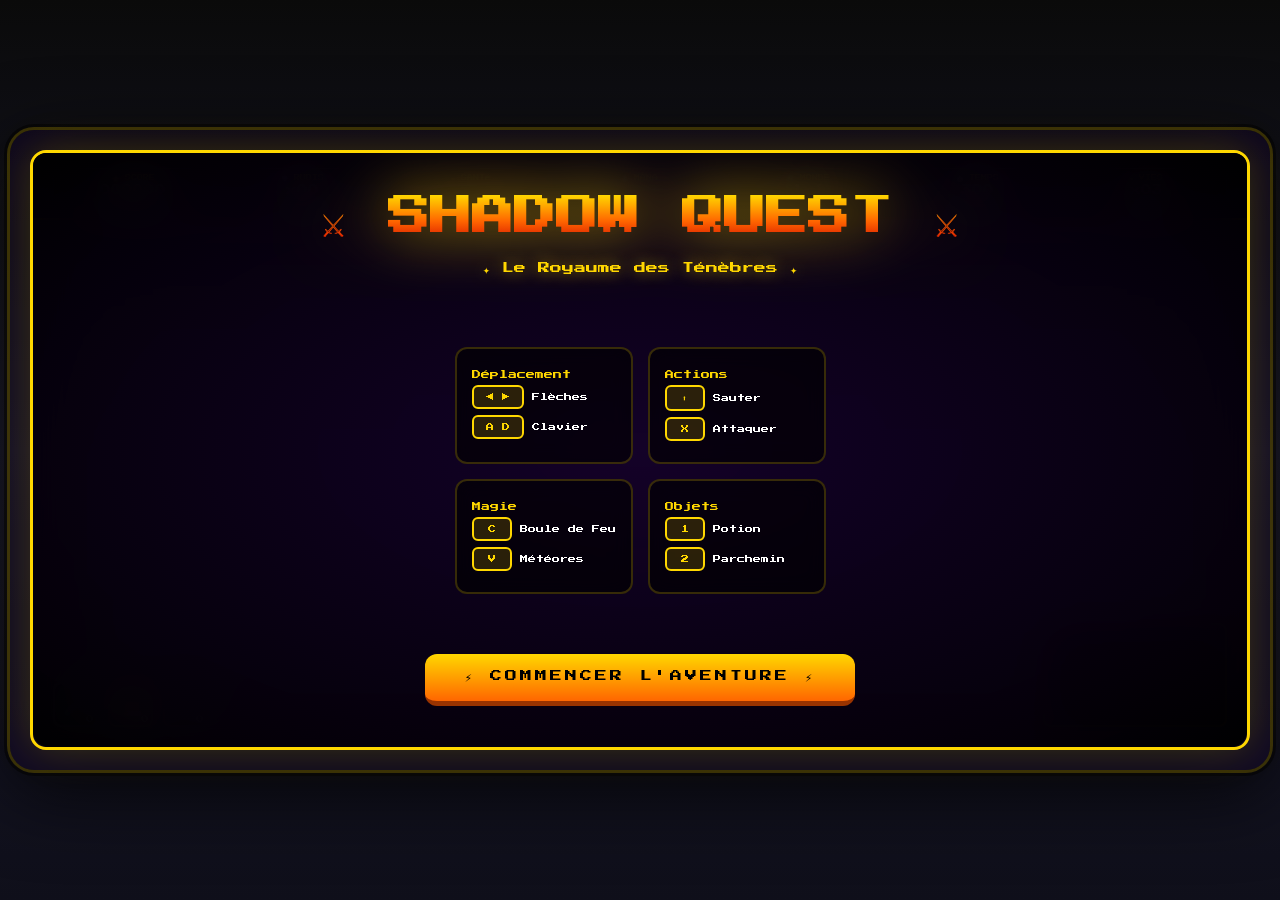
==== index.html @ babb6cf8 "index.html" ====
<!DOCTYPE html>
<html lang="fr">
<head>
  <meta charset="UTF-8">
  <meta name="viewport" content="width=device-width, initial-scale=1.0">
  <title>Shadow Quest - Le Royaume des Ténèbres</title>
  <link rel="stylesheet" href="css/style.css">
  <link rel="stylesheet" href="https://fonts.googleapis.com/css2?family=Press+Start+2P&display=swap">
</head>
<body>
  <div id="game-wrapper">
    <div id="game-container">
      <canvas id="game-canvas"></canvas>
      
      <div id="hud">
        <div class="hud-item">
          <div class="hud-label">⭐ Score</div>
          <div class="hud-value" id="score-display">000000</div>
        </div>
        <div class="hud-item">
          <div class="hud-label">💎 Rubis</div>
          <div class="hud-value" id="coin-display">x00</div>
        </div>
        <div class="hud-item">
          <div class="hud-label">❤️ Santé</div>
          <div class="hud-bar"><div class="hud-bar-fill hp-bar" id="hp-bar" style="width:100%"></div></div>
        </div>
        <div class="hud-item">
          <div class="hud-label">💧 Mana</div>
          <div class="hud-bar"><div class="hud-bar-fill mana-bar" id="mana-bar" style="width:100%"></div></div>
        </div>
        <div class="hud-item">
          <div class="hud-label">🌍 Monde</div>
          <div class="hud-value" id="world-display">1-1</div>
        </div>
        <div class="hud-item">
          <div class="hud-label">⏱️ Temps</div>
          <div class="hud-value" id="time-display">300</div>
        </div>
        <div class="hud-item">
          <div class="hud-label">❤️ Vies</div>
          <div class="hud-value" id="lives-display">x03</div>
        </div>
      </div>
      
      <div id="combo-display" class="hidden"></div>
      
      <div id="inventory-panel">
        <div class="inventory-slot" title="Potion (1)">🧪<span class="slot-count" id="potion-count">0</span></div>
        <div class="inventory-slot" title="Parchemin (2)">📜<span class="slot-count" id="scroll-count">0</span></div>
        <div class="inventory-slot" title="Clé">🗝️<span class="slot-count" id="key-count">0</span></div>
      </div>
      
      <canvas id="minimap" width="180" height="100"></canvas>
      
      <div id="start-screen">
        <div class="title-container">
          <h1 class="game-title">⚔️ SHADOW QUEST ⚔️</h1>
          <p class="game-subtitle">✦ Le Royaume des Ténèbres ✦</p>
        </div>
        <div class="controls-grid">
          <div class="control-card">
            <p class="control-title">Déplacement</p>
            <p><span class="control-key">◀ ▶</span> Flèches</p>
            <p><span class="control-key">A D</span> Clavier</p>
          </div>
          <div class="control-card">
            <p class="control-title">Actions</p>
            <p><span class="control-key">⬆</span> Sauter</p>
            <p><span class="control-key">X</span> Attaquer</p>
          </div>
          <div class="control-card">
            <p class="control-title">Magie</p>
            <p><span class="control-key">C</span> Boule de Feu</p>
            <p><span class="control-key">V</span> Météores</p>
          </div>
          <div class="control-card">
            <p class="control-title">Objets</p>
            <p><span class="control-key">1</span> Potion</p>
            <p><span class="control-key">2</span> Parchemin</p>
          </div>
        </div>
        <button class="game-btn" id="start-btn">⚡ COMMENCER L'AVENTURE ⚡</button>
      </div>
      
      <div id="game-over-screen" class="hidden">
        <h2>💀 DÉFAITE 💀</h2>
        <div id="final-score"></div>
        <button class="game-btn" id="restart-btn">🔄 NOUVELLE QUÊTE</button>
      </div>
      
      <div id="mobile-controls">
        <button id="btn-left">◀</button>
        <button id="btn-attack">⚔️</button>
        <button id="btn-jump">SAUT</button>
        <button id="btn-right">▶</button>
      </div>
    </div>
  </div>
  
  <script type="module" src="js/game.js"></script>
</body>
</html>
---- css/style.css ----
* { margin: 0; padding: 0; box-sizing: border-box; }

body { 
  background: linear-gradient(180deg, #0a0a0a 0%, #1a1a2e 50%, #0f0f1a 100%);
  display: flex;
  justify-content: center;
  align-items: center;
  min-height: 100vh;
  font-family: 'Press Start 2P', monospace;
  padding: 10px;
}

#game-wrapper {
  position: relative;
  width: 100vw;
  max-width: 1400px;
  background: rgba(0,0,0,0.4);
  border-radius: 24px;
  padding: 20px;
  box-shadow: 
    0 0 0 3px rgba(255,215,0,0.2),
    0 0 0 6px rgba(0,0,0,0.5),
    0 20px 80px rgba(0,0,0,0.8),
    inset 0 0 100px rgba(100,0,255,0.1);
}

#game-container {
  position: relative;
  width: 100%;
  height: 600px;
  background: linear-gradient(180deg, #0a0a1e 0%, #151530 50%, #1a1030 100%);
  overflow: hidden;
  border-radius: 16px;
  border: 3px solid #ffd700;
  box-shadow: 
    inset 0 0 100px rgba(0,0,0,0.7),
    0 0 40px rgba(255,215,0,0.2);
  cursor: default;
}

#hud {
  position: absolute;
  top: 0;
  left: 0;
  right: 0;
  display: grid;
  grid-template-columns: repeat(7, 1fr);
  gap: 8px;
  padding: 15px 20px;
  background: linear-gradient(180deg, rgba(0,0,0,0.95) 0%, rgba(20,0,40,0.8) 100%);
  font-size: 8px;
  z-index: 100;
  border-bottom: 2px solid rgba(255,215,0,0.4);
  backdrop-filter: blur(20px);
}

.hud-item {
  display: flex;
  flex-direction: column;
  align-items: center;
  gap: 3px;
  padding: 6px;
  background: rgba(0,0,0,0.4);
  border-radius: 8px;
  border: 1px solid rgba(255,255,255,0.1);
  color: white;
}

.hud-label {
  font-size: 6px;
  color: #ffd700;
  text-transform: uppercase;
  text-shadow: 0 0 8px rgba(255,215,0,0.4);
}

.hud-value {
  font-size: 11px;
  color: #fff;
  text-shadow: 0 0 10px rgba(255,255,255,0.4);
}

.hud-bar {
  width: 100%;
  height: 6px;
  background: rgba(0,0,0,0.5);
  border-radius: 3px;
  overflow: hidden;
  border: 1px solid rgba(255,255,255,0.2);
}

.hud-bar-fill {
  height: 100%;
  border-radius: 2px;
  transition: width 0.3s ease;
}

.hp-bar { background: linear-gradient(90deg, #ff0000, #ff4444); }
.mana-bar { background: linear-gradient(90deg, #0000ff, #4444ff); }

#game-canvas { 
  display: block; 
  width: 100%; 
  height: 100%; 
  border-radius: 12px; 
}

#start-screen, #game-over-screen {
  position: absolute;
  inset: 0;
  display: flex;
  flex-direction: column;
  align-items: center;
  justify-content: center;
  color: white;
  z-index: 200;
  border-radius: 16px;
}

#start-screen {
  background: radial-gradient(ellipse at center, rgba(20,0,40,0.9) 0%, rgba(0,0,0,0.95) 100%);
  backdrop-filter: blur(20px);
}

#game-over-screen {
  background: radial-gradient(ellipse at center, rgba(50,0,0,0.9) 0%, rgba(0,0,0,0.95) 100%);
}

.title-container {
  text-align: center;
  margin-bottom: 40px;
}

.game-title {
  font-size: 42px;
  margin-bottom: 15px;
  background: linear-gradient(180deg, #ffd700 0%, #ff6600 50%, #cc0000 100%);
  -webkit-background-clip: text;
  -webkit-text-fill-color: transparent;
  background-clip: text;
  filter: drop-shadow(0 0 30px rgba(255,215,0,0.8));
  animation: titleGlow 2s ease-in-out infinite;
}

@keyframes titleGlow {
  0%, 100% { filter: drop-shadow(0 0 30px rgba(255,215,0,0.8)); }
  50% { filter: drop-shadow(0 0 50px rgba(255,100,0,1)); }
}

.game-subtitle {
  font-size: 12px;
  color: #ffd700;
  text-shadow: 0 0 15px rgba(255,215,0,0.6);
  animation: subtitleFloat 3s ease-in-out infinite;
}

@keyframes subtitleFloat {
  0%, 100% { transform: translateY(0); opacity: 0.8; }
  50% { transform: translateY(-8px); opacity: 1; }
}

.controls-grid {
  display: grid;
  grid-template-columns: 1fr 1fr;
  gap: 15px;
  margin: 30px 0;
  max-width: 600px;
}

.control-card {
  background: rgba(0,0,0,0.6);
  border: 2px solid rgba(255,215,0,0.2);
  border-radius: 12px;
  padding: 15px;
  backdrop-filter: blur(10px);
  font-size: 8px;
  color: #fff;
}

.control-card p {
  margin: 6px 0;
  display: flex;
  align-items: center;
  gap: 8px;
}

.control-title {
  color: #ffd700;
  margin-bottom: 10px;
  font-size: 9px;
}

.control-key {
  display: inline-block;
  background: rgba(255,215,0,0.15);
  border: 2px solid #ffd700;
  padding: 6px 12px;
  border-radius: 6px;
  font-size: 8px;
  color: #ffd700;
  min-width: 40px;
  text-align: center;
}

.game-btn {
  margin-top: 30px;
  padding: 16px 40px;
  background: linear-gradient(180deg, #ffd700 0%, #ff6600 100%);
  color: #000;
  border: none;
  font-family: 'Press Start 2P', monospace;
  font-size: 12px;
  cursor: pointer;
  border-radius: 12px;
  border-bottom: 5px solid #993300;
  transition: all 0.3s ease;
  text-transform: uppercase;
  letter-spacing: 3px;
}

.game-btn:hover {
  transform: translateY(-3px);
  box-shadow: 0 10px 30px rgba(255,215,0,0.5);
}

.game-btn:active {
  transform: translateY(2px);
  border-bottom-width: 3px;
}

#game-over-screen h2 {
  font-size: 36px;
  margin-bottom: 20px;
  background: linear-gradient(180deg, #ff0000 0%, #990000 100%);
  -webkit-background-clip: text;
  -webkit-text-fill-color: transparent;
  background-clip: text;
  filter: drop-shadow(0 0 30px rgba(255,0,0,0.8));
}

#final-score {
  font-size: 14px;
  margin-bottom: 25px;
  color: #ffd700;
  text-align: center;
  line-height: 2;
}

#combo-display {
  position: absolute;
  top: 80px;
  right: 30px;
  background: rgba(0,0,0,0.9);
  color: #ffd700;
  font-size: 14px;
  padding: 12px 20px;
  border-radius: 10px;
  z-index: 150;
  border: 2px solid rgba(255,215,0,0.6);
  animation: comboAppear 0.3s ease-out;
}

@keyframes comboAppear {
  from { transform: scale(0) rotate(-10deg); opacity: 0; }
  to { transform: scale(1) rotate(0deg); opacity: 1; }
}

#inventory-panel {
  position: absolute;
  bottom: 20px;
  left: 20px;
  display: flex;
  gap: 10px;
  z-index: 150;
}

.inventory-slot {
  width: 45px;
  height: 45px;
  background: rgba(0,0,0,0.8);
  border: 2px solid rgba(255,255,255,0.3);
  border-radius: 8px;
  display: flex;
  align-items: center;
  justify-content: center;
  font-size: 20px;
  position: relative;
}

.slot-count {
  position: absolute;
  bottom: 2px;
  right: 2px;
  font-size: 8px;
  color: #fff;
}

#minimap {
  position: absolute;
  bottom: 20px;
  right: 20px;
  border: 2px solid rgba(255,215,0,0.4);
  border-radius: 8px;
  z-index: 150;
  background: rgba(0,0,0,0.8);
}

.hidden { display: none !important; }

#mobile-controls {
  display: none;
  position: fixed;
  bottom: 30px;
  left: 50%;
  transform: translateX(-50%);
  z-index: 300;
  gap: 20px;
  align-items: flex-end;
}

#mobile-controls button {
  width: 70px;
  height: 70px;
  background: rgba(0,0,0,0.6);
  border: 2px solid rgba(255,255,255,0.3);
  border-radius: 50%;
  color: white;
  font-size: 22px;
  touch-action: manipulation;
  backdrop-filter: blur(10px);
  cursor: pointer;
}

#mobile-controls button:active {
  background: rgba(255,215,0,0.4);
  border-color: #ffd700;
  transform: scale(0.9);
}

#btn-jump {
  width: 90px !important;
  height: 90px !important;
  font-size: 16px !important;
  font-weight: bold;
  background: rgba(255,0,0,0.4) !important;
}

#btn-attack {
  background: rgba(255,100,0,0.4) !important;
}

@media (max-width: 768px) {
  #mobile-controls { display: flex; }
  #game-container { height: 450px; }
  #hud { grid-template-columns: repeat(4, 1fr); font-size: 6px; }
  .game-title { font-size: 24px; }
}
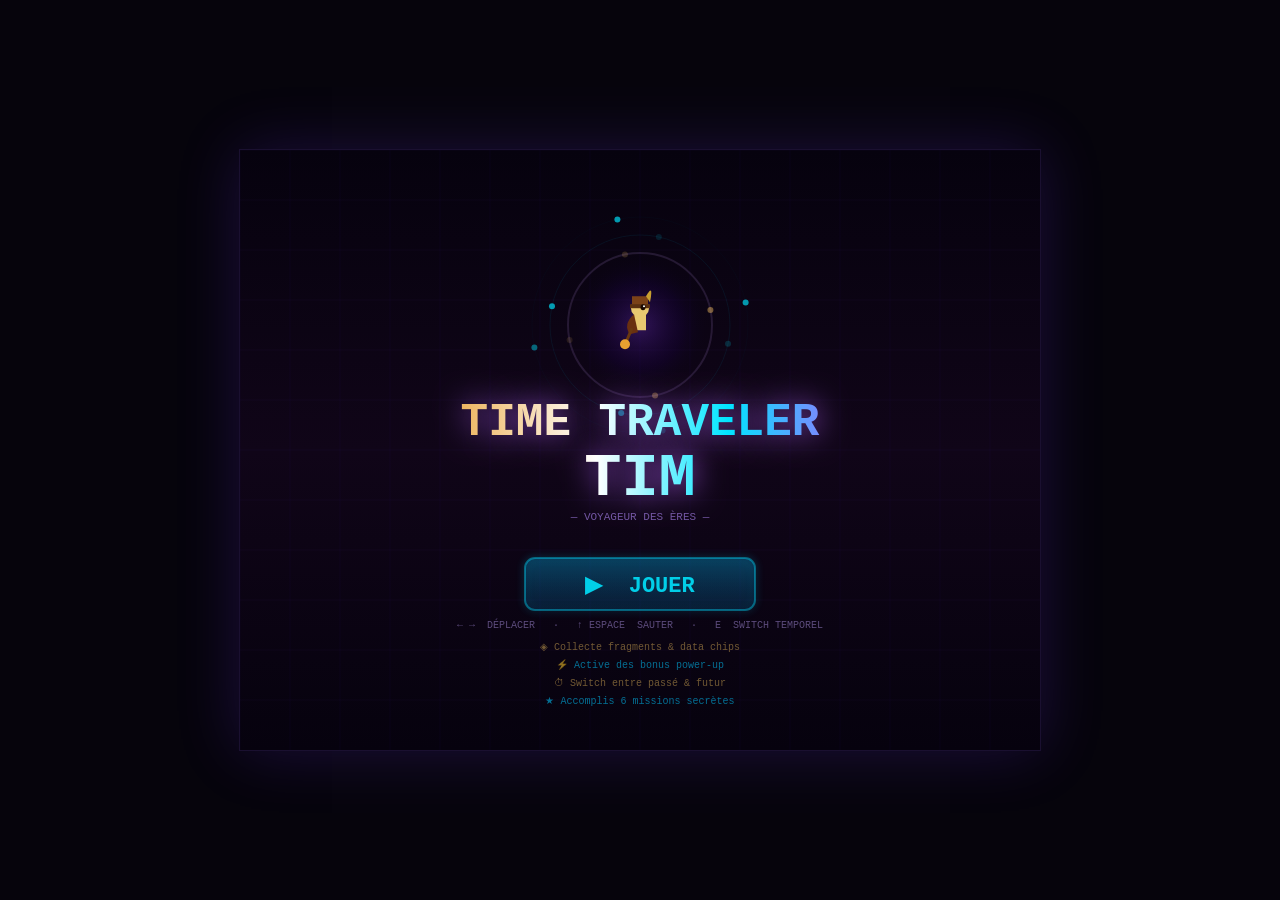
==== commit 4ecb8216: "index.html" ====
--- a/index.html
+++ b/index.html
@@ -1,103 +1,831 @@
 <!DOCTYPE html>
 <html lang="fr">
 <head>
-  <meta charset="UTF-8">
-  <meta name="viewport" content="width=device-width, initial-scale=1.0">
-  <title>Shadow Quest - Le Royaume des Ténèbres</title>
-  <link rel="stylesheet" href="css/style.css">
-  <link rel="stylesheet" href="https://fonts.googleapis.com/css2?family=Press+Start+2P&display=swap">
+<meta charset="UTF-8">
+<title>Time Traveler Tim</title>
+<style>
+* { margin:0; padding:0; box-sizing:border-box; }
+body {
+  background:#06040c;
+  display:flex; align-items:center; justify-content:center;
+  min-height:100vh; overflow:hidden;
+  font-family:'Courier New',monospace;
+}
+canvas { display:block; box-shadow: 0 0 0 1px #1a1030, 0 0 60px rgba(120,60,255,0.2); }
+</style>
 </head>
 <body>
-  <div id="game-wrapper">
-    <div id="game-container">
-      <canvas id="game-canvas"></canvas>
-      
-      <div id="hud">
-        <div class="hud-item">
-          <div class="hud-label">⭐ Score</div>
-          <div class="hud-value" id="score-display">000000</div>
-        </div>
-        <div class="hud-item">
-          <div class="hud-label">💎 Rubis</div>
-          <div class="hud-value" id="coin-display">x00</div>
-        </div>
-        <div class="hud-item">
-          <div class="hud-label">❤️ Santé</div>
-          <div class="hud-bar"><div class="hud-bar-fill hp-bar" id="hp-bar" style="width:100%"></div></div>
-        </div>
-        <div class="hud-item">
-          <div class="hud-label">💧 Mana</div>
-          <div class="hud-bar"><div class="hud-bar-fill mana-bar" id="mana-bar" style="width:100%"></div></div>
-        </div>
-        <div class="hud-item">
-          <div class="hud-label">🌍 Monde</div>
-          <div class="hud-value" id="world-display">1-1</div>
-        </div>
-        <div class="hud-item">
-          <div class="hud-label">⏱️ Temps</div>
-          <div class="hud-value" id="time-display">300</div>
-        </div>
-        <div class="hud-item">
-          <div class="hud-label">❤️ Vies</div>
-          <div class="hud-value" id="lives-display">x03</div>
-        </div>
-      </div>
-      
-      <div id="combo-display" class="hidden"></div>
-      
-      <div id="inventory-panel">
-        <div class="inventory-slot" title="Potion (1)">🧪<span class="slot-count" id="potion-count">0</span></div>
-        <div class="inventory-slot" title="Parchemin (2)">📜<span class="slot-count" id="scroll-count">0</span></div>
-        <div class="inventory-slot" title="Clé">🗝️<span class="slot-count" id="key-count">0</span></div>
-      </div>
-      
-      <canvas id="minimap" width="180" height="100"></canvas>
-      
-      <div id="start-screen">
-        <div class="title-container">
-          <h1 class="game-title">⚔️ SHADOW QUEST ⚔️</h1>
-          <p class="game-subtitle">✦ Le Royaume des Ténèbres ✦</p>
-        </div>
-        <div class="controls-grid">
-          <div class="control-card">
-            <p class="control-title">Déplacement</p>
-            <p><span class="control-key">◀ ▶</span> Flèches</p>
-            <p><span class="control-key">A D</span> Clavier</p>
-          </div>
-          <div class="control-card">
-            <p class="control-title">Actions</p>
-            <p><span class="control-key">⬆</span> Sauter</p>
-            <p><span class="control-key">X</span> Attaquer</p>
-          </div>
-          <div class="control-card">
-            <p class="control-title">Magie</p>
-            <p><span class="control-key">C</span> Boule de Feu</p>
-            <p><span class="control-key">V</span> Météores</p>
-          </div>
-          <div class="control-card">
-            <p class="control-title">Objets</p>
-            <p><span class="control-key">1</span> Potion</p>
-            <p><span class="control-key">2</span> Parchemin</p>
-          </div>
-        </div>
-        <button class="game-btn" id="start-btn">⚡ COMMENCER L'AVENTURE ⚡</button>
-      </div>
-      
-      <div id="game-over-screen" class="hidden">
-        <h2>💀 DÉFAITE 💀</h2>
-        <div id="final-score"></div>
-        <button class="game-btn" id="restart-btn">🔄 NOUVELLE QUÊTE</button>
-      </div>
-      
-      <div id="mobile-controls">
-        <button id="btn-left">◀</button>
-        <button id="btn-attack">⚔️</button>
-        <button id="btn-jump">SAUT</button>
-        <button id="btn-right">▶</button>
-      </div>
-    </div>
-  </div>
-  
-  <script type="module" src="js/game.js"></script>
+<canvas id="c" width="800" height="600"></canvas>
+<script>
+const canvas=document.getElementById('c'),ctx=canvas.getContext('2d');
+const CW=800,CH=600,WW=3400;
+let screen='start',gT=0,lastTime=0;
+
+const TH={
+  past:{skyT:'#110808',skyM:'#2d1408',skyB:'#1a0c04',ground:'#4a2e10',
+    platT:'#7a5228',platB:'#5c3d18',platS:'#2e1a08',
+    acc:'#e8a030',aR:232,aG:160,aB:48,fog:'rgba(180,90,20,',
+    colR:255,colG:208,colB:64,col:'#ffd040',par:'#e8902a'},
+  future:{skyT:'#020510',skyM:'#041228',skyB:'#020814',ground:'#071828',
+    platT:'#1a4060',platB:'#0c2235',platS:'#040e18',
+    acc:'#00e5ff',aR:0,aG:229,aB:255,fog:'rgba(0,100,200,',
+    colR:0,colG:255,colB:200,col:'#00ffc8',par:'#0080ff'}
+};
+
+const BONUS_COL={speed:'#ffcc00',jump:'#aa44ff',shield:'#44ddff',magnet:'#ff6622'};
+const BONUS_ICO={speed:'⚡',jump:'🌀',shield:'🛡',magnet:'🧲'};
+const BONUS_LBL={speed:'VITESSE x1.5',jump:'SUPER SAUT',shield:'BOUCLIER',magnet:'AIMANT'};
+const BONUS_DUR=300;
+
+const PLAT_DEF=[
+  {x:0,y:545,w:3400,h:55,era:'both',type:'ground'},
+  {x:80,y:440,w:160,h:18,era:'past',type:'stone'},
+  {x:290,y:370,w:130,h:18,era:'both',type:'stone'},
+  {x:470,y:295,w:170,h:18,era:'past',type:'stone'},
+  {x:690,y:355,w:140,h:18,era:'future',type:'metal'},
+  {x:880,y:445,w:110,h:18,era:'both',type:'stone'},
+  {x:1040,y:360,w:150,h:18,era:'past',type:'stone'},
+  {x:1240,y:280,w:130,h:18,era:'future',type:'holo'},
+  {x:1420,y:350,w:140,h:18,era:'both',type:'stone'},
+  {x:1610,y:260,w:200,h:18,era:'past',type:'stone'},
+  {x:1870,y:410,w:180,h:18,era:'future',type:'conveyor',dir:1},
+  {x:2100,y:330,w:140,h:18,era:'future',type:'holo'},
+  {x:2070,y:460,w:160,h:18,era:'past',type:'stone'},
+  {x:2280,y:265,w:130,h:18,era:'both',type:'stone'},
+  {x:2450,y:350,w:160,h:18,era:'future',type:'conveyor',dir:-1},
+  {x:2440,y:410,w:150,h:18,era:'past',type:'stone'},
+  {x:2660,y:285,w:130,h:18,era:'both',type:'stone'},
+  {x:2840,y:205,w:210,h:18,era:'future',type:'holo'},
+  {x:2860,y:370,w:150,h:18,era:'past',type:'stone'},
+  {x:3070,y:255,w:130,h:18,era:'both',type:'stone'},
+  {x:3240,y:180,w:120,h:18,era:'future',type:'holo'},
+];
+
+const COL_DEF=[
+  {x:165,y:408,era:'past',t:0},{x:355,y:338,era:'both',t:0.8},
+  {x:555,y:262,era:'past',t:1.6},{x:760,y:322,era:'future',t:2.4},
+  {x:1090,y:328,era:'past',t:0.3},{x:1305,y:248,era:'future',t:1.1},
+  {x:1660,y:228,era:'past',t:2.0},{x:1940,y:378,era:'future',t:0.6},
+  {x:2145,y:298,era:'future',t:1.4},{x:2325,y:233,era:'both',t:2.2},
+  {x:2705,y:253,era:'both',t:0.9},{x:2920,y:173,era:'future',t:1.7},
+];
+
+const BON_DEF=[
+  {x:400,y:255,era:'past',type:'speed'},{x:1150,y:260,era:'future',type:'jump'},
+  {x:1700,y:240,era:'past',type:'shield'},{x:2200,y:245,era:'future',type:'magnet'},
+  {x:2760,y:265,era:'both',type:'speed'},{x:3100,y:225,era:'future',type:'jump'},
+];
+
+const ENE_DEF=[
+  {x:430,y:520,w:30,h:26,era:'past',type:'scarab',vx:1.3,range:130,startX:370},
+  {x:940,y:418,w:26,h:30,era:'past',type:'plant',vx:0,range:0,startX:940},
+  {x:1090,y:338,w:30,h:26,era:'past',type:'scarab',vx:1.6,range:110,startX:1040},
+  {x:1900,y:388,w:34,h:28,era:'future',type:'drone',vx:2.1,range:150,startX:1875},
+  {x:2490,y:328,w:30,h:30,era:'future',type:'robot',vx:1.9,range:130,startX:2450},
+  {x:2720,y:520,w:30,h:26,era:'both',type:'scarab',vx:1.4,range:110,startX:2670},
+  {x:3150,y:232,w:30,h:26,era:'future',type:'drone',vx:2.5,range:120,startX:3080},
+];
+
+const MIS_DEF=[
+  {id:'col5',label:'Collectionneur',desc:'Ramasse 5 fragments',goal:5,type:'collect',reward:50},
+  {id:'colAll',label:'Archiviste',desc:'Tous les fragments',goal:12,type:'collect',reward:200},
+  {id:'sw10',label:'Voyageur',desc:'10 switches temporels',goal:10,type:'switch',reward:80},
+  {id:'bon3',label:'Power Hunter',desc:'Active 3 bonus',goal:3,type:'bonus',reward:60},
+  {id:'nokill',label:'Fantôme',desc:'Atteins x=2000 vivant',goal:1,type:'nokill',reward:150},
+  {id:'speed',label:'Speedrunner',desc:'Termine en <3 min',goal:1,type:'speedrun',reward:300},
+];
+
+// Décors bg
+const STARS=Array.from({length:90},()=>({x:Math.random()*WW,y:Math.random()*420,s:Math.random()*2+0.4,t:Math.random()*Math.PI*2}));
+const RUINS=Array.from({length:24},()=>({x:Math.random()*WW,y:280+Math.random()*220,w:16+Math.random()*60,h:40+Math.random()*130,lay:0.25+Math.random()*0.45}));
+const TECH=Array.from({length:18},()=>({x:Math.random()*WW,y:80+Math.random()*320,w:28+Math.random()*55,h:70+Math.random()*220,lay:0.25+Math.random()*0.45,p:Math.random()*Math.PI*2}));
+
+// State
+let P,enemies,bonuses,cols,missions,parts,cam;
+
+function mkP(){
+  return {x:80,y:490,w:28,h:42,vx:0,vy:0,onGround:false,facing:1,
+    era:'past',swCd:0,score:0,totalScore:0,dead:false,dTimer:0,
+    bonus:null,bonusT:0,wFrame:0,wTimer:0,jumpA:0,swA:0,tailA:0,
+    swCount:0,bonCount:0,dCount:0,startT:0,notifs:[],combo:0,comboT:0};
+}
+
+function init(){
+  P=mkP();P.startT=Date.now();
+  enemies=ENE_DEF.map(e=>({...e,floatY:e.y,floatT:0}));
+  bonuses=BON_DEF.map(b=>({...b,collected:false}));
+  cols=COL_DEF.map(c=>({...c,collected:false}));
+  missions=MIS_DEF.map(m=>({...m,progress:0,done:false}));
+  parts=[];
+  cam={x:0,y:0};
+  screen='playing';
+}
+
+// Input
+const keys={},jp={};
+document.addEventListener('keydown',e=>{if(!keys[e.code])jp[e.code]=true;keys[e.code]=true;if(['Space','ArrowUp','ArrowDown','ArrowLeft','ArrowRight'].includes(e.code))e.preventDefault();});
+document.addEventListener('keyup',e=>{keys[e.code]=false;});
+function consume(c){if(jp[c]){delete jp[c];return true;}return false;}
+
+function ov(a,b){return a.x<b.x+b.w&&a.x+a.w>b.x&&a.y<b.y+b.h&&a.y+a.h>b.y;}
+function platE(era){return PLAT_DEF.filter(p=>p.era==='both'||p.era===era);}
+function canSw(){const ne=P.era==='past'?'future':'past';const box={x:P.x,y:P.y,w:P.w,h:P.h};return!platE(ne).some(p=>ov(box,p));}
+
+function spawnP(x,y,col,n,sp,upB=1){for(let i=0;i<n;i++)parts.push({x,y,vx:(Math.random()-0.5)*sp,vy:(Math.random()-upB)*sp*0.9,life:1,decay:0.025+Math.random()*0.04,size:2+Math.random()*5,col});}
+function spawnTxt(x,y,txt,col){parts.push({isTxt:true,x,y,vy:-1.5,life:1,decay:0.018,txt,col,size:14});}
+
+function tickM(type){
+  for(const m of missions){
+    if(m.done)continue;
+    if(m.type===type){
+      if(type==='collect')m.progress=P.score;
+      else if(type==='nokill'){if(P.x>2000&&P.dCount===0)m.progress=1;}
+      else m.progress=Math.min(m.goal,m.progress+1);
+      if(m.progress>=m.goal&&!m.done){
+        m.done=true;P.totalScore+=m.reward;
+        P.notifs.push({txt:'Mission: '+m.label+' +'+m.reward+'pts',timer:200,col:'#ffd700'});
+        spawnTxt(P.x+P.w/2,P.y-30,'+'+m.reward,'#ffd700');
+      }
+    }
+  }
+}
+
+function updateP(){
+  if(P.dead){P.dTimer--;if(P.dTimer<=0)respawn();return;}
+  const sp=P.bonus==='speed'?1.55:1,jp2=P.bonus==='jump'?1.35:1,mag=P.bonus==='magnet';
+  let mv=false;
+  if(keys['ArrowLeft']||keys['KeyA']){P.vx=-4.6*sp;P.facing=-1;mv=true;}
+  else if(keys['ArrowRight']||keys['KeyD']){P.vx=4.6*sp;P.facing=1;mv=true;}
+  else P.vx*=0.72;
+  if((consume('ArrowUp')||consume('Space')||consume('KeyW'))&&P.onGround){
+    P.vy=-13.8*jp2;P.onGround=false;P.jumpA=1;
+    spawnP(P.x+P.w/2,P.y+P.h,TH[P.era].par,8,4);
+  }
+  if(consume('KeyE')){
+    if(P.swCd>0||!canSw()){P.swA=-0.8;if(!canSw())P.notifs.push({txt:'SWITCH BLOQUÉ!',timer:60,col:'#ff4444'});}
+    else{P.era=P.era==='past'?'future':'past';P.swCd=30;P.swA=1;P.swCount++;spawnP(P.x+P.w/2,P.y+P.h/2,TH[P.era].par,24,7);tickM('switch');}
+  }
+  if(P.swCd>0)P.swCd--;
+  if(P.jumpA>0)P.jumpA-=0.07;
+  if(P.swA>0)P.swA-=0.055;if(P.swA<0)P.swA+=0.10;
+  P.tailA+=0.12;
+  if(P.bonusT>0){P.bonusT--;if(P.bonusT<=0)P.bonus=null;}
+  if(P.comboT>0)P.comboT--;else P.combo=0;
+  P.vy+=0.56;if(P.vy>18)P.vy=18;
+  if(mv&&P.onGround){P.wTimer++;if(P.wTimer>7){P.wTimer=0;P.wFrame=(P.wFrame+1)%8;}}else{P.wFrame=0;P.wTimer=0;}
+  const plats=platE(P.era);
+  for(const p of plats)if(p.type==='conveyor'){const feet={x:P.x,y:P.y+P.h-2,w:P.w,h:4};if(ov(feet,p))P.vx+=p.dir*0.9;}
+  P.x+=P.vx;P.x=Math.max(0,Math.min(WW-P.w,P.x));
+  P.onGround=false;
+  for(const p of plats)if(ov({x:P.x,y:P.y,w:P.w,h:P.h},p)){if(P.vx>0)P.x=p.x-P.w;else if(P.vx<0)P.x=p.x+p.w;P.vx=0;}
+  P.y+=P.vy;
+  for(const p of plats)if(ov({x:P.x,y:P.y,w:P.w,h:P.h},p)){if(P.vy>0){P.y=p.y-P.h;P.vy=0;P.onGround=true;}else if(P.vy<0){P.y=p.y+p.h;P.vy=0;}}
+  if(P.y>CH+120){die();return;}
+
+  // Collectibles
+  for(const c of cols){
+    if(c.collected)continue;
+    if(c.era!=='both'&&c.era!==P.era&&!mag)continue;
+    if(mag&&Math.hypot(c.x-P.x-P.w/2,c.y-P.y-P.h/2)<90){c.x+=(P.x+P.w/2-c.x)*0.12;c.y+=(P.y+P.h/2-c.y)*0.12;}
+    if(ov({x:P.x,y:P.y,w:P.w,h:P.h},{x:c.x-10,y:c.y-10,w:20,h:20})){
+      c.collected=true;P.score++;P.combo++;P.comboT=90;
+      const pts=10*(P.combo>1?P.combo:1);P.totalScore+=pts;
+      spawnP(c.x,c.y,TH[P.era].col,16,6);
+      spawnTxt(c.x,c.y-10,P.combo>1?'x'+P.combo+' COMBO!':'+'+pts,TH[P.era].col);
+      tickM('collect');tickM('nokill');
+    }
+  }
+
+  // Bonus
+  for(const b of bonuses){
+    if(b.collected)continue;
+    if(b.era!=='both'&&b.era!==P.era)continue;
+    if(ov({x:P.x,y:P.y,w:P.w,h:P.h},{x:b.x-14,y:b.y-14,w:28,h:28})){
+      b.collected=true;P.bonus=b.type;P.bonusT=BONUS_DUR;P.bonCount++;P.totalScore+=30;
+      spawnP(b.x,b.y,BONUS_COL[b.type],20,7);
+      spawnTxt(b.x,b.y-16,BONUS_ICO[b.type]+' '+BONUS_LBL[b.type],BONUS_COL[b.type]);
+      P.notifs.push({txt:BONUS_ICO[b.type]+' '+BONUS_LBL[b.type],timer:180,col:BONUS_COL[b.type]});
+      tickM('bonus');
+    }
+  }
+
+  // Enemies
+  for(const e of enemies){
+    if(e.era!=='both'&&e.era!==P.era)continue;
+    if(ov({x:P.x,y:P.y,w:P.w,h:P.h},e)){
+      if(P.bonus==='shield'){P.bonus=null;P.bonusT=0;spawnP(P.x+P.w/2,P.y+P.h/2,'#44ddff',30,8);spawnTxt(P.x+P.w/2,P.y-20,'BOUCLIER BRISÉ!','#44ddff');}
+      else{die();return;}
+    }
+  }
+
+  for(let i=P.notifs.length-1;i>=0;i--){P.notifs[i].timer--;if(P.notifs[i].timer<=0)P.notifs.splice(i,1);}
+  if(P.x>3350&&screen==='playing'){
+    const el=(Date.now()-P.startT)/1000;
+    if(el<180){const sm=missions.find(m=>m.id==='speed');if(sm&&!sm.done){sm.progress=1;sm.done=true;P.totalScore+=sm.reward;P.notifs.push({txt:'Mission: Speedrunner +'+sm.reward+'pts',timer:300,col:'#ffd700'});}}
+    screen='win';
+  }
+}
+
+function updEnemies(){
+  for(const e of enemies){
+    if(e.type==='plant')continue;
+    e.x+=e.vx;if(e.x>e.startX+e.range||e.x<e.startX-e.range)e.vx*=-1;
+    if(e.type==='drone'){e.floatT+=0.04;e.y=e.floatY+Math.sin(e.floatT)*22;}
+  }
+}
+
+function die(){
+  if(P.dead)return;P.dead=true;P.dTimer=100;P.dCount++;
+  spawnP(P.x+P.w/2,P.y+P.h/2,TH[P.era].par,35,9,1.5);screen='dead';
+}
+
+function respawn(){
+  P.dead=false;P.x=80;P.y=490;P.vx=0;P.vy=0;P.era='past';P.swCd=0;P.swA=0;P.bonus=null;P.bonusT=0;screen='playing';
+}
+
+function updParts(){
+  for(let i=parts.length-1;i>=0;i--){
+    const p=parts[i];
+    if(p.isTxt){p.y+=p.vy;p.life-=p.decay;if(p.life<=0)parts.splice(i,1);continue;}
+    p.x+=p.vx;p.y+=p.vy;p.vy+=0.1;p.life-=p.decay;if(p.life<=0)parts.splice(i,1);
+  }
+}
+
+function updCam(){
+  cam.x+=(P.x-CW/2+P.w/2-cam.x)*0.1;
+  cam.y+=(P.y-CH/2+P.h/2-cam.y)*0.1;
+  cam.x=Math.max(0,Math.min(WW-CW,cam.x));cam.y=0;
+}
+
+// ── DRAW START ──
+function drawStart(){
+  const g=ctx.createLinearGradient(0,0,0,CH);
+  g.addColorStop(0,'#06020e');g.addColorStop(0.5,'#100518');g.addColorStop(1,'#06020e');
+  ctx.fillStyle=g;ctx.fillRect(0,0,CW,CH);
+  ctx.strokeStyle='rgba(80,40,160,0.07)';ctx.lineWidth=1;
+  for(let x=0;x<CW;x+=50){ctx.beginPath();ctx.moveTo(x,0);ctx.lineTo(x,CH);ctx.stroke();}
+  for(let y=0;y<CH;y+=50){ctx.beginPath();ctx.moveTo(0,y);ctx.lineTo(CW,y);ctx.stroke();}
+
+  // Portail central
+  const cx=CW/2,cy=175,pr=72;
+  for(let r=0;r<3;r++){
+    const rd=pr+r*18,al=(0.12-r*0.03)+Math.sin(gT*0.04+r)*0.04;
+    ctx.beginPath();ctx.arc(cx,cy,rd,0,Math.PI*2);
+    ctx.strokeStyle=r===0?`rgba(200,160,255,${al})`:`rgba(0,200,255,${al})`;
+    ctx.lineWidth=r===0?2:1;ctx.stroke();
+    for(let d=0;d<4;d++){
+      const a=d/4*Math.PI*2+gT*0.02*(r%2===0?1:-1);
+      const ga=0.4+Math.sin(gT*0.05+d+r)*0.3;
+      ctx.beginPath();ctx.arc(cx+Math.cos(a)*rd,cy+Math.sin(a)*rd,3,0,Math.PI*2);
+      ctx.fillStyle=r===0?`rgba(255,200,100,${ga})`:`rgba(0,230,255,${ga})`;ctx.fill();
+    }
+  }
+  const cg=ctx.createRadialGradient(cx,cy,0,cx,cy,pr);
+  cg.addColorStop(0,`rgba(140,60,255,${0.35+Math.sin(gT*0.06)*0.08})`);
+  cg.addColorStop(0.6,`rgba(40,0,120,0.15)`);cg.addColorStop(1,'rgba(0,0,0,0)');
+  ctx.fillStyle=cg;ctx.beginPath();ctx.arc(cx,cy,pr,0,Math.PI*2);ctx.fill();
+  // Tim miniature
+  drawMiniTim(cx,cy);
+
+  // Titre
+  ctx.shadowColor='rgba(180,100,255,0.8)';ctx.shadowBlur=30;
+  ctx.textAlign='center';
+  const tg=ctx.createLinearGradient(cx-220,0,cx+220,0);
+  tg.addColorStop(0,'#e8a030');tg.addColorStop(0.4,'#ffffff');
+  tg.addColorStop(0.7,'#00e5ff');tg.addColorStop(1,'#aa66ff');
+  ctx.font='bold 46px "Courier New"';ctx.fillStyle=tg;ctx.fillText('TIME TRAVELER',cx,285);
+  ctx.font='bold 62px "Courier New"';ctx.fillText('TIM',cx,345);
+  ctx.shadowBlur=0;
+  ctx.font='11px "Courier New"';ctx.fillStyle='rgba(180,140,255,0.6)';ctx.fillText('— VOYAGEUR DES ÈRES —',cx,370);
+
+  // Bouton JOUER
+  const bw=230,bh=52,bx=cx-bw/2,by=408;
+  const pp=Math.sin(gT*0.07)*0.3+0.7;
+  ctx.shadowColor='rgba(0,220,255,0.6)';ctx.shadowBlur=20*pp;
+  const bg=ctx.createLinearGradient(bx,by,bx,by+bh);
+  bg.addColorStop(0,'rgba(0,180,255,0.22)');bg.addColorStop(1,'rgba(0,80,160,0.12)');
+  ctx.fillStyle=bg;ctx.beginPath();ctx.roundRect(bx,by,bw,bh,10);ctx.fill();
+  ctx.strokeStyle=`rgba(0,220,255,${pp})`;ctx.lineWidth=2;ctx.beginPath();ctx.roundRect(bx,by,bw,bh,10);ctx.stroke();
+  ctx.shadowBlur=0;
+  ctx.font=`bold 22px "Courier New"`;ctx.fillStyle=`rgba(0,230,255,${0.8+pp*0.2})`;ctx.fillText('▶  JOUER',cx,by+34);
+
+  // Contrôles
+  ctx.font='10px "Courier New"';ctx.fillStyle='rgba(120,100,160,0.75)';
+  ctx.fillText('← →  DÉPLACER   ·   ↑ ESPACE  SAUTER   ·   E  SWITCH TEMPOREL',cx,478);
+
+  // Features
+  const feats=['◈ Collecte fragments & data chips','⚡ Active des bonus power-up','⏱ Switch entre passé & futur','★ Accomplis 6 missions secrètes'];
+  ctx.font='10px "Courier New"';
+  for(let i=0;i<feats.length;i++){
+    const fc=i%2===0?'rgba(200,160,80,0.55)':'rgba(0,200,255,0.55)';
+    ctx.fillStyle=fc;ctx.fillText(feats[i],cx,500+i*18);
+  }
+
+  if(consume('Space')||consume('Enter'))init();
+}
+
+function drawMiniTim(cx,cy){
+  ctx.save();ctx.translate(cx,cy);
+  const bob=Math.sin(gT*0.05)*3;
+  // Corps
+  ctx.fillStyle='#e8c870';ctx.fillRect(-6,-10+bob,12,16);
+  // Tête
+  ctx.beginPath();ctx.arc(0,-16+bob,9,0,Math.PI*2);ctx.fill();
+  // Chapeau
+  ctx.fillStyle='#7a4218';ctx.fillRect(-8,-28+bob,16,10);
+  ctx.fillStyle='#5a3010';ctx.fillRect(-10,-20+bob,20,4);
+  // Plume
+  ctx.fillStyle='#c8a030';ctx.beginPath();ctx.moveTo(6,-28+bob);ctx.quadraticCurveTo(14,-42+bob,10,-22+bob);ctx.closePath();ctx.fill();
+  // Cape
+  const cs=Math.sin(gT*0.06)*4;
+  ctx.fillStyle='#6a3010';ctx.beginPath();ctx.moveTo(-6,-10+bob);ctx.quadraticCurveTo(-14+cs,0+bob,-8+cs*0.7,10+bob);ctx.lineTo(-2,8+bob);ctx.closePath();ctx.fill();
+  // Bâton
+  ctx.strokeStyle='#6a3810';ctx.lineWidth=3;ctx.beginPath();ctx.moveTo(-8,4+bob);ctx.lineTo(-14,18+bob);ctx.stroke();
+  ctx.fillStyle='#e8a030';ctx.beginPath();ctx.arc(-15,20+bob,5,0,Math.PI*2);ctx.fill();
+  // Yeux
+  ctx.fillStyle='#1a0800';ctx.beginPath();ctx.ellipse(3,-17+bob,2.5,3,0,0,Math.PI*2);ctx.fill();
+  ctx.fillStyle='#fff';ctx.beginPath();ctx.arc(4,-18+bob,1,0,Math.PI*2);ctx.fill();
+  ctx.restore();
+}
+
+// ── DRAW TIM (personnage principal) ──
+function drawTim(th){
+  if(P.dead)return;
+  const sx=P.x-cam.x,sy=P.y-cam.y,cx=sx+P.w/2,cy=sy+P.h/2;
+
+  // Ombre sol
+  if(P.onGround){ctx.fillStyle='rgba(0,0,0,0.3)';ctx.beginPath();ctx.ellipse(cx,sy+P.h+3,P.w*0.5,4,0,0,Math.PI*2);ctx.fill();}
+
+  // Aura switch
+  if(P.swA>0){
+    const au=ctx.createRadialGradient(cx,cy,0,cx,cy,52*P.swA);
+    au.addColorStop(0,`rgba(${th.aR},${th.aG},${th.aB},${P.swA*0.5})`);au.addColorStop(1,'rgba(0,0,0,0)');
+    ctx.fillStyle=au;ctx.beginPath();ctx.arc(cx,cy,52,0,Math.PI*2);ctx.fill();
+    for(let r=0;r<2;r++){
+      ctx.beginPath();ctx.arc(cx,cy,(1-P.swA)*42+r*22,0,Math.PI*2);
+      ctx.strokeStyle=`rgba(${th.aR},${th.aG},${th.aB},${P.swA*(0.6-r*0.2)})`;ctx.lineWidth=2;ctx.stroke();
+    }
+  } else if(P.swA<0){
+    ctx.fillStyle=`rgba(255,60,60,${-P.swA*0.3})`;ctx.beginPath();ctx.arc(cx,cy,28,0,Math.PI*2);ctx.fill();
+  }
+
+  // Bouclier
+  if(P.bonus==='shield'){
+    const sa=0.5+Math.sin(gT*0.08)*0.3;
+    ctx.beginPath();ctx.arc(cx,cy,30,0,Math.PI*2);
+    ctx.strokeStyle=`rgba(68,221,255,${sa})`;ctx.lineWidth=3;ctx.stroke();
+    ctx.fillStyle=`rgba(68,221,255,${sa*0.1})`;ctx.fill();
+  }
+
+  ctx.save();ctx.translate(cx,cy);if(P.facing===-1)ctx.scale(-1,1);
+
+  const hw=P.w/2,hh=P.h/2;
+  const isM=Math.abs(P.vx)>0.5;
+  const legSw=isM&&P.onGround?Math.sin(P.wFrame/8*Math.PI*2)*8:0;
+  const armSw=isM&&P.onGround?Math.sin(P.wFrame/8*Math.PI*2+Math.PI)*6:(!P.onGround?(P.vy>0?6:-4):0);
+  const bodyY=-hh+P.h*0.22,bodyH=P.h*0.5;
+  const headY=-hh+11;
+
+  // JAMBES
+  const lc=P.era==='past'?'#5a3010':'#0a2040';
+  const lc2=P.era==='past'?'#7a4818':'#0d2a50';
+  ctx.fillStyle=lc;ctx.beginPath();ctx.roundRect(hw/2-2,-hh+P.h*0.58-legSw,8,16,3);ctx.fill();
+  ctx.fillStyle=lc2;ctx.beginPath();ctx.roundRect(-hw+3,-hh+P.h*0.58+legSw,8,16,3);ctx.fill();
+  // Pieds
+  const fc=P.era==='past'?'#3a2008':'#06101a';
+  ctx.fillStyle=fc;
+  ctx.beginPath();ctx.roundRect(-hw+1,-hh+P.h*0.58+legSw+14,12,5,2);ctx.fill();
+  ctx.beginPath();ctx.roundRect(hw/2-4,-hh+P.h*0.58-legSw+14,12,5,2);ctx.fill();
+
+  // CAPE
+  const cs=Math.sin(P.tailA)*5+P.vx*2;
+  if(P.era==='past'){
+    ctx.fillStyle='#6a3010';
+    ctx.beginPath();ctx.moveTo(-hw,bodyY);
+    ctx.quadraticCurveTo(-hw-10+cs,0,-hw-5+cs*0.8,hh+4);
+    ctx.lineTo(-hw+8,hh-4);ctx.lineTo(-hw+6,bodyY+8);ctx.closePath();ctx.fill();
+    ctx.strokeStyle='#c8802a';ctx.lineWidth=1.5;
+    ctx.beginPath();ctx.moveTo(-hw,bodyY);
+    ctx.quadraticCurveTo(-hw-10+cs,0,-hw-5+cs*0.8,hh+4);ctx.stroke();
+    ctx.fillStyle='rgba(200,128,40,0.35)';ctx.font='8px monospace';ctx.textAlign='center';ctx.fillText('ᚱ',-hw-1,5);
+  } else {
+    ctx.fillStyle='#060c18';
+    ctx.beginPath();ctx.moveTo(-hw+2,bodyY);
+    ctx.quadraticCurveTo(-hw-8+cs,2,-hw-3+cs*0.9,hh+6);
+    ctx.lineTo(-hw+7,hh-2);ctx.lineTo(-hw+6,bodyY+8);ctx.closePath();ctx.fill();
+    ctx.strokeStyle=`rgba(0,200,255,${0.6+Math.sin(gT*0.07)*0.3})`;ctx.lineWidth=1.5;
+    ctx.beginPath();ctx.moveTo(-hw+2,bodyY);
+    ctx.quadraticCurveTo(-hw-8+cs,2,-hw-3+cs*0.9,hh+6);ctx.stroke();
+  }
+
+  // CORPS
+  if(P.era==='past'){
+    ctx.fillStyle='#b06820';ctx.beginPath();ctx.roundRect(-hw+2,bodyY,P.w-4,bodyH,3);ctx.fill();
+    ctx.fillStyle='#8a4e18';ctx.fillRect(-hw+4,bodyY+4,P.w-8,4);
+    ctx.fillStyle='#4a2a0a';ctx.fillRect(-hw+2,bodyY+bodyH*0.55,P.w-4,6);
+    ctx.fillStyle='#e8a030';ctx.beginPath();ctx.arc(0,bodyY+bodyH*0.55+3,4,0,Math.PI*2);ctx.fill();
+    ctx.fillStyle='rgba(255,200,100,0.12)';ctx.beginPath();ctx.roundRect(-hw+2,bodyY,P.w*0.4,bodyH*0.4,2);ctx.fill();
+  } else {
+    ctx.fillStyle='#0d1e35';ctx.beginPath();ctx.roundRect(-hw+2,bodyY,P.w-4,bodyH,3);ctx.fill();
+    const pp=0.5+Math.sin(gT*0.06)*0.3;
+    ctx.fillStyle=`rgba(0,180,255,${0.12*pp})`;ctx.beginPath();ctx.roundRect(-hw+5,bodyY+4,P.w-10,bodyH*0.45,2);ctx.fill();
+    ctx.strokeStyle=`rgba(0,210,255,${0.4+pp*0.2})`;ctx.lineWidth=1;
+    ctx.beginPath();ctx.moveTo(-hw+6,bodyY+8);ctx.lineTo(hw-6,bodyY+8);ctx.stroke();
+    ctx.beginPath();ctx.moveTo(-hw+8,bodyY+14);ctx.lineTo(hw-8,bodyY+14);ctx.stroke();
+    ctx.fillStyle=`rgba(0,255,200,${0.8+pp*0.2})`;ctx.beginPath();ctx.arc(0,bodyY+20,3,0,Math.PI*2);ctx.fill();
+    if(P.bonus){ctx.fillStyle=BONUS_COL[P.bonus]+'33';ctx.beginPath();ctx.roundRect(-hw+2,bodyY,P.w-4,bodyH,3);ctx.fill();}
+  }
+
+  // BRAS + objet
+  const ac=P.era==='past'?'#8a5018':'#0a1828';
+  // Bras arrière
+  ctx.fillStyle=ac;ctx.save();ctx.translate(hw-3,bodyY+4+7);ctx.rotate(-armSw*0.06);
+  ctx.beginPath();ctx.roundRect(-3,-7,6,14,3);ctx.fill();
+  ctx.fillStyle=P.era==='past'?'#c8802a':'#1a3a5a';ctx.beginPath();ctx.arc(0,7+3,4,0,Math.PI*2);ctx.fill();
+  ctx.restore();
+  // Bras avant
+  ctx.fillStyle=P.era==='past'?'#a06028':'#0d2238';
+  ctx.save();ctx.translate(-hw+3,bodyY+4+7);ctx.rotate(armSw*0.06);
+  ctx.beginPath();ctx.roundRect(-3,-7,6,14,3);ctx.fill();
+  if(P.era==='past'){
+    ctx.strokeStyle='#6a3810';ctx.lineWidth=3;ctx.beginPath();ctx.moveTo(0,7);ctx.lineTo(-6,21);ctx.stroke();
+    ctx.fillStyle='#e8a030';ctx.beginPath();ctx.arc(-8,23,5,0,Math.PI*2);ctx.fill();
+    ctx.fillStyle='rgba(255,220,100,0.6)';ctx.beginPath();ctx.arc(-8,23,3,0,Math.PI*2);ctx.fill();
+  } else {
+    const gp=0.5+Math.sin(gT*0.08)*0.4;
+    ctx.fillStyle=`rgba(0,200,255,${0.3+gp*0.3})`;ctx.beginPath();ctx.roundRect(-5,9,10,8,2);ctx.fill();
+    ctx.strokeStyle=`rgba(0,255,255,${gp})`;ctx.lineWidth=1;ctx.strokeRect(-5,9,10,8);
+    ctx.fillStyle=`rgba(0,255,200,${gp})`;ctx.fillRect(-3,11,6,4);
+  }
+  ctx.restore();
+
+  // COU
+  ctx.fillStyle=P.era==='past'?'#c8802a':'#1e3a5a';ctx.fillRect(-4,headY-2,8,8);
+
+  // TÊTE
+  const skin=P.era==='past'?'#e8c060':'#b0d8f0';
+  ctx.fillStyle=skin;ctx.beginPath();ctx.ellipse(0,headY,10,11,0,0,Math.PI*2);ctx.fill();
+  ctx.fillStyle='rgba(0,0,0,0.12)';ctx.beginPath();ctx.ellipse(3,headY,4,9,0,0,Math.PI*2);ctx.fill();
+  // Oreilles
+  ctx.fillStyle=skin;
+  ctx.beginPath();ctx.ellipse(-10,headY,3.5,4.5,0,0,Math.PI*2);ctx.fill();
+  ctx.beginPath();ctx.ellipse(10,headY,3.5,4.5,0,0,Math.PI*2);ctx.fill();
+
+  if(P.era==='past'){
+    // CHAPEAU EXPLORATEUR
+    ctx.fillStyle='#5a3010';ctx.beginPath();ctx.ellipse(0,headY-10,16,4,0,0,Math.PI*2);ctx.fill();
+    ctx.fillStyle='#7a4218';ctx.beginPath();ctx.roundRect(-10,headY-24,20,14,4);ctx.fill();
+    ctx.fillStyle='#3a1a06';ctx.fillRect(-10,headY-12,20,4);
+    // Plume
+    ctx.fillStyle='#c8a030';ctx.beginPath();ctx.moveTo(8,headY-24);
+    ctx.quadraticCurveTo(18,headY-40,14,headY-18);ctx.quadraticCurveTo(10,headY-30,8,headY-24);ctx.closePath();ctx.fill();
+    ctx.fillStyle='rgba(255,230,100,0.5)';ctx.beginPath();ctx.moveTo(8,headY-24);
+    ctx.quadraticCurveTo(14,headY-34,11,headY-20);ctx.closePath();ctx.fill();
+    // Œil + sourcil + moustache
+    ctx.fillStyle='#1a0800';ctx.beginPath();ctx.ellipse(4,headY-1,3,3.5,0,0,Math.PI*2);ctx.fill();
+    ctx.fillStyle='#fff';ctx.beginPath();ctx.arc(5,headY-2,1.2,0,Math.PI*2);ctx.fill();
+    ctx.strokeStyle='#4a2808';ctx.lineWidth=1.5;ctx.beginPath();ctx.moveTo(1,headY-5);ctx.lineTo(7,headY-5.5);ctx.stroke();
+    ctx.strokeStyle='#5a3010';ctx.lineWidth=1;ctx.beginPath();ctx.moveTo(-1,headY+2);ctx.quadraticCurveTo(3,headY+4,6,headY+3);ctx.stroke();
+  } else {
+    // CASQUE FUTURISTE
+    ctx.fillStyle='#0a1525';ctx.beginPath();ctx.roundRect(-11,headY-18,22,16,5);ctx.fill();
+    const vp=0.7+Math.sin(gT*0.06)*0.15;
+    const vg=ctx.createLinearGradient(-9,headY-10,9,headY);
+    vg.addColorStop(0,`rgba(0,200,255,${vp*0.8})`);vg.addColorStop(1,`rgba(0,100,200,${vp*0.3})`);
+    ctx.fillStyle=vg;ctx.beginPath();ctx.roundRect(-9,headY-10,18,10,3);ctx.fill();
+    // Scan visière
+    const sc=((gT*1.5)%12)-4;
+    ctx.fillStyle=`rgba(255,255,255,${0.2*vp})`;ctx.fillRect(-9,headY-10+sc,18,2);
+    ctx.fillStyle=`rgba(0,180,255,0.4)`;ctx.fillRect(-11,headY-10,3,8);ctx.fillRect(8,headY-10,3,8);
+    // Antenne
+    ctx.strokeStyle=`rgba(0,230,255,${vp})`;ctx.lineWidth=1.5;
+    ctx.beginPath();ctx.moveTo(9,headY-18);ctx.lineTo(13,headY-28);ctx.stroke();
+    ctx.fillStyle=`rgba(0,255,200,${vp})`;ctx.beginPath();ctx.arc(13,headY-29,2,0,Math.PI*2);ctx.fill();
+    // Œil LED
+    ctx.fillStyle=`rgba(0,255,200,${vp})`;ctx.beginPath();ctx.ellipse(3,headY+1,3,2,0,0,Math.PI*2);ctx.fill();
+  }
+
+  // Trail speed
+  if(P.bonus==='speed'){
+    for(let t=1;t<=4;t++){ctx.fillStyle=`rgba(255,200,0,${0.12/t})`;ctx.beginPath();ctx.ellipse(-t*8*P.facing,0,P.w*0.35,P.h*0.35,0,0,Math.PI*2);ctx.fill();}
+  }
+
+  ctx.restore();
+
+  // Barre cooldown
+  if(P.swCd>0){
+    const r=P.swCd/30,bw2=P.w+8,bx2=sx-4,by2=sy-10;
+    ctx.fillStyle='rgba(0,0,0,0.5)';ctx.beginPath();ctx.roundRect(bx2,by2,bw2,4,2);ctx.fill();
+    const cg=ctx.createLinearGradient(bx2,0,bx2+bw2,0);
+    cg.addColorStop(0,th.acc);cg.addColorStop(1,th.acc+'88');
+    ctx.fillStyle=cg;ctx.beginPath();ctx.roundRect(bx2,by2,bw2*(1-r),4,2);ctx.fill();
+  }
+}
+
+// ── DRAW BG ──
+function drawBG(th){
+  const g=ctx.createLinearGradient(0,0,0,CH);
+  g.addColorStop(0,th.skyT);g.addColorStop(0.5,th.skyM);g.addColorStop(1,th.skyB);
+  ctx.fillStyle=g;ctx.fillRect(0,0,CW,CH);
+  if(P.era==='past'){
+    const fg=ctx.createLinearGradient(0,380,0,CH);fg.addColorStop(0,th.fog+'0)');fg.addColorStop(1,th.fog+'0.22)');
+    ctx.fillStyle=fg;ctx.fillRect(0,0,CW,CH);
+    for(const r of RUINS){const sx=r.x-cam.x*r.lay;if(sx<-80||sx>CW+80)continue;ctx.fillStyle=`rgba(50,28,10,${r.lay*0.65})`;ctx.fillRect(sx,r.y,r.w,r.h);for(let c=0;c<r.w;c+=12){ctx.fillStyle=`rgba(30,15,5,${r.lay*0.85})`;ctx.fillRect(sx+c,r.y-10,7,12);}}
+    for(const s of STARS){const sx=s.x-cam.x*0.08;if(sx<0||sx>CW)continue;s.t+=0.025;ctx.fillStyle=`rgba(200,160,80,${0.18+Math.sin(s.t)*0.18})`;ctx.beginPath();ctx.arc(sx,s.y,s.s,0,Math.PI*2);ctx.fill();}
+  } else {
+    ctx.strokeStyle='rgba(0,140,255,0.045)';ctx.lineWidth=1;
+    const gs=60,ox=cam.x*0.5%gs,oy=cam.y*0.5%gs;
+    for(let x=-ox;x<CW+gs;x+=gs){ctx.beginPath();ctx.moveTo(x,0);ctx.lineTo(x,CH);ctx.stroke();}
+    for(let y=-oy;y<CH+gs;y+=gs){ctx.beginPath();ctx.moveTo(0,y);ctx.lineTo(CW,y);ctx.stroke();}
+    for(const t of TECH){const sx=t.x-cam.x*t.lay;if(sx<-80||sx>CW+80)continue;t.p+=0.018;const a=(0.055+Math.sin(t.p)*0.025)*t.lay;ctx.fillStyle=`rgba(0,80,180,${a})`;ctx.fillRect(sx,t.y,t.w,t.h);for(let row=0;row<t.h;row+=18)for(let col=3;col<t.w-3;col+=14){ctx.fillStyle=`rgba(0,180,255,${a*2.3})`;ctx.fillRect(sx+col,t.y+row+3,8,9);}}
+    for(const s of STARS){const sx=s.x-cam.x*0.07;if(sx<0||sx>CW)continue;s.t+=0.02;ctx.fillStyle=`rgba(0,210,255,${0.22+Math.sin(s.t)*0.18})`;ctx.beginPath();ctx.arc(sx,s.y,s.s*0.85,0,Math.PI*2);ctx.fill();}
+  }
+}
+
+// ── DRAW PLATFORM ──
+function drawPlat(p,th){
+  const sx=p.x-cam.x,sy=p.y-cam.y;if(sx+p.w<0||sx>CW)return;
+  if(p.type==='ground'){
+    ctx.fillStyle=th.ground;ctx.fillRect(sx,sy,p.w,p.h);
+    if(P.era==='past'){ctx.fillStyle=th.platT;ctx.fillRect(sx,sy,p.w,5);for(let gx=sx%28;gx<p.w+28;gx+=28){const rx=sx+gx;if(rx<-10||rx>CW+10)continue;ctx.fillStyle='#4a7a18';ctx.fillRect(rx,sy-5,16,7);ctx.fillRect(rx+3,sy-9,10,5);}}
+    else{ctx.fillStyle=th.platT;ctx.fillRect(sx,sy,p.w,3);ctx.strokeStyle='rgba(0,180,255,0.1)';ctx.lineWidth=1;for(let lx=sx%50;lx<p.w+50;lx+=50){ctx.beginPath();ctx.moveTo(sx+lx,sy);ctx.lineTo(sx+lx,sy+p.h);ctx.stroke();}}
+    return;
+  }
+  if(p.type==='holo'){
+    const pp=0.55+Math.sin(gT*0.045+p.x*0.01)*0.35;
+    const hg=ctx.createLinearGradient(sx,sy,sx,sy+p.h);
+    hg.addColorStop(0,`rgba(${th.aR},${th.aG},${th.aB},${0.4*pp})`);hg.addColorStop(1,`rgba(${th.aR},${th.aG},${th.aB},${0.08*pp})`);
+    ctx.fillStyle=hg;ctx.beginPath();ctx.roundRect(sx,sy,p.w,p.h,3);ctx.fill();
+    ctx.strokeStyle=`rgba(${th.aR},${th.aG},${th.aB},${0.8*pp})`;ctx.lineWidth=1.5;ctx.beginPath();ctx.roundRect(sx,sy,p.w,p.h,3);ctx.stroke();
+    const sc=((gT*2.5)%(p.h+24))-8;ctx.fillStyle=`rgba(${th.aR},${th.aG},${th.aB},${0.25*pp})`;ctx.fillRect(sx,sy+sc,p.w,3);
+    return;
+  }
+  if(p.type==='conveyor'){
+    ctx.fillStyle='#152535';ctx.beginPath();ctx.roundRect(sx,sy,p.w,p.h,2);ctx.fill();
+    ctx.fillStyle='#0a1825';ctx.fillRect(sx,sy,p.w,5);ctx.fillRect(sx,sy+p.h-5,p.w,5);
+    const sp2=p.dir*gT*2.2,bsz=28;
+    for(let bx=((sp2%bsz)+bsz)%bsz-bsz;bx<p.w+bsz;bx+=bsz){ctx.fillStyle='rgba(0,180,255,0.22)';ctx.fillRect(sx+bx,sy+5,bsz*0.5,p.h-10);}
+    ctx.fillStyle='rgba(0,220,255,0.6)';ctx.font='bold 11px monospace';ctx.textAlign='center';ctx.fillText(p.dir>0?'► ► ►':'◄ ◄ ◄',sx+p.w/2,sy+p.h/2+4);
+    ctx.strokeStyle='rgba(0,180,255,0.35)';ctx.lineWidth=1.5;ctx.beginPath();ctx.roundRect(sx,sy,p.w,p.h,2);ctx.stroke();
+    return;
+  }
+  if(P.era==='past'){
+    ctx.fillStyle=th.platS;ctx.beginPath();ctx.roundRect(sx+3,sy+4,p.w,p.h,3);ctx.fill();
+    ctx.fillStyle=th.platB;ctx.beginPath();ctx.roundRect(sx,sy,p.w,p.h,3);ctx.fill();
+    ctx.fillStyle=th.platT;ctx.fillRect(sx,sy,p.w,4);
+    ctx.fillStyle='rgba(0,0,0,0.1)';for(let px=10;px<p.w-4;px+=20)ctx.fillRect(sx+px,sy+6,12,7);
+    ctx.fillStyle='rgba(60,110,25,0.25)';for(let mx=2;mx<p.w-4;mx+=18)ctx.fillRect(sx+mx,sy,12,3);
+  } else {
+    ctx.fillStyle=th.platS;ctx.beginPath();ctx.roundRect(sx+2,sy+3,p.w,p.h,3);ctx.fill();
+    ctx.fillStyle='#0c2030';ctx.beginPath();ctx.roundRect(sx,sy,p.w,p.h,3);ctx.fill();
+    ctx.fillStyle=th.platT;ctx.fillRect(sx,sy,p.w,3);
+    ctx.fillStyle='rgba(0,150,220,0.35)';ctx.beginPath();ctx.arc(sx+7,sy+10,3,0,Math.PI*2);ctx.fill();ctx.beginPath();ctx.arc(sx+p.w-7,sy+10,3,0,Math.PI*2);ctx.fill();
+    ctx.strokeStyle='rgba(0,160,240,0.15)';ctx.lineWidth=1;ctx.beginPath();ctx.moveTo(sx+14,sy+10);ctx.lineTo(sx+p.w-14,sy+10);ctx.stroke();
+  }
+}
+
+// ── DRAW COLLECTIBLE ──
+function drawCol(c,th){
+  if(c.collected)return;if(c.era!=='both'&&c.era!==P.era&&P.bonus!=='magnet')return;
+  const sx=c.x-cam.x,sy=c.y-cam.y+Math.sin(gT*0.06+c.t)*5;if(sx<-20||sx>CW+20)return;
+  const pp=0.6+Math.sin(gT*0.07+c.x*0.02)*0.35;
+  const gr=ctx.createRadialGradient(sx,sy,0,sx,sy,18);
+  gr.addColorStop(0,`rgba(${th.colR},${th.colG},${th.colB},${0.45*pp})`);gr.addColorStop(1,`rgba(${th.colR},${th.colG},${th.colB},0)`);
+  ctx.fillStyle=gr;ctx.beginPath();ctx.arc(sx,sy,18,0,Math.PI*2);ctx.fill();
+  if(P.era==='past'){
+    ctx.save();ctx.translate(sx,sy);ctx.rotate(gT*0.02);ctx.fillStyle=th.col;
+    for(let i=0;i<6;i++){ctx.save();ctx.rotate(i/6*Math.PI*2);ctx.beginPath();ctx.moveTo(0,-8*pp);ctx.lineTo(2*pp,-3);ctx.lineTo(-2*pp,-3);ctx.closePath();ctx.fill();ctx.restore();}
+    ctx.beginPath();ctx.arc(0,0,4,0,Math.PI*2);ctx.fill();ctx.strokeStyle='rgba(255,255,255,0.55)';ctx.lineWidth=1;ctx.stroke();ctx.restore();
+  } else {
+    ctx.save();ctx.translate(sx,sy);ctx.rotate(gT*0.015);const s=7*pp;ctx.fillStyle=th.col;
+    ctx.beginPath();for(let i=0;i<8;i++){const a=i/8*Math.PI*2;i===0?ctx.moveTo(Math.cos(a)*s,Math.sin(a)*s):ctx.lineTo(Math.cos(a)*s,Math.sin(a)*s);}
+    ctx.closePath();ctx.fill();ctx.strokeStyle='rgba(0,0,0,0.35)';ctx.lineWidth=1.5;ctx.stroke();
+    ctx.fillStyle='rgba(0,0,0,0.25)';ctx.beginPath();ctx.arc(0,0,3,0,Math.PI*2);ctx.fill();ctx.restore();
+  }
+}
+
+// ── DRAW BONUS ──
+function drawBonus(b){
+  if(b.collected)return;if(b.era!=='both'&&b.era!==P.era)return;
+  const sx=b.x-cam.x,sy=b.y-cam.y+Math.sin(gT*0.05+b.x)*6;if(sx<-30||sx>CW+30)return;
+  const bc=BONUS_COL[b.type],pp=0.6+Math.sin(gT*0.09+b.x)*0.35;
+  const gr=ctx.createRadialGradient(sx,sy,0,sx,sy,24);gr.addColorStop(0,bc+'55');gr.addColorStop(1,bc+'00');
+  ctx.fillStyle=gr;ctx.beginPath();ctx.arc(sx,sy,24,0,Math.PI*2);ctx.fill();
+  ctx.save();ctx.translate(sx,sy);ctx.rotate(gT*0.025);
+  ctx.fillStyle=bc+'2a';ctx.strokeStyle=bc;ctx.lineWidth=2;
+  ctx.beginPath();for(let i=0;i<6;i++){const a=i/6*Math.PI*2;i===0?ctx.moveTo(Math.cos(a)*13,Math.sin(a)*13):ctx.lineTo(Math.cos(a)*13,Math.sin(a)*13);}
+  ctx.closePath();ctx.fill();ctx.stroke();ctx.restore();
+  ctx.font=`${16*pp}px serif`;ctx.textAlign='center';ctx.fillText(BONUS_ICO[b.type],sx,sy+5);
+  ctx.font='8px "Courier New"';ctx.fillStyle=bc;ctx.fillText(b.type.toUpperCase(),sx,sy+20);
+}
+
+// ── DRAW ENEMY ──
+function drawEnemy(e,th){
+  if(e.era!=='both'&&e.era!==P.era)return;
+  const sx=e.x-cam.x,sy=e.y-cam.y,cx=sx+e.w/2,cy=sy+e.h/2;
+  if(sx+e.w<-30||sx>CW+30)return;
+  const gr=ctx.createRadialGradient(cx,cy,0,cx,cy,26);
+  gr.addColorStop(0,'rgba(200,40,40,0.22)');gr.addColorStop(1,'rgba(0,0,0,0)');
+  ctx.fillStyle=gr;ctx.beginPath();ctx.arc(cx,cy,26,0,Math.PI*2);ctx.fill();
+
+  if(e.type==='scarab'){
+    ctx.fillStyle='#2a1000';ctx.beginPath();ctx.ellipse(cx,cy,e.w/2+2,e.h/2+2,0,0,Math.PI*2);ctx.fill();
+    ctx.fillStyle='#8b2000';ctx.beginPath();ctx.ellipse(cx,cy-2,e.w/2,e.h/2,0,0,Math.PI*2);ctx.fill();
+    ctx.fillStyle='rgba(200,60,0,0.35)';ctx.beginPath();ctx.ellipse(cx-3,cy-4,e.w/4,e.h/4,0,0,Math.PI*2);ctx.fill();
+    ctx.fillStyle='#ff8800';ctx.beginPath();ctx.arc(cx-5,cy-5,3,0,Math.PI*2);ctx.fill();ctx.beginPath();ctx.arc(cx+5,cy-5,3,0,Math.PI*2);ctx.fill();
+    ctx.fillStyle='#ff2200';ctx.beginPath();ctx.arc(cx-5,cy-5,1.5,0,Math.PI*2);ctx.fill();ctx.beginPath();ctx.arc(cx+5,cy-5,1.5,0,Math.PI*2);ctx.fill();
+    const la=Math.sin(gT*0.18)*5;ctx.strokeStyle='#5a1800';ctx.lineWidth=2;
+    for(let l=0;l<3;l++){ctx.beginPath();ctx.moveTo(sx+4,sy+6+l*6);ctx.lineTo(sx-8,sy+6+l*6+la);ctx.stroke();ctx.beginPath();ctx.moveTo(sx+e.w-4,sy+6+l*6);ctx.lineTo(sx+e.w+8,sy+6+l*6-la);ctx.stroke();}
+    ctx.strokeStyle='#8b2000';ctx.lineWidth=1;ctx.beginPath();ctx.moveTo(cx-4,sy+2);ctx.lineTo(cx-10,sy-8);ctx.stroke();ctx.beginPath();ctx.moveTo(cx+4,sy+2);ctx.lineTo(cx+10,sy-8);ctx.stroke();
+  } else if(e.type==='plant'){
+    const sw=Math.sin(gT*0.04)*5;
+    ctx.strokeStyle='#2a7010';ctx.lineWidth=5;ctx.beginPath();ctx.moveTo(cx,sy+e.h);ctx.quadraticCurveTo(cx+sw,sy+e.h*0.5,cx,sy+8);ctx.stroke();
+    ctx.fillStyle='#3a8a18';ctx.beginPath();ctx.ellipse(cx-12+sw*0.5,sy+e.h*0.55,12,6,-0.4,0,Math.PI*2);ctx.fill();ctx.beginPath();ctx.ellipse(cx+12+sw*0.5,sy+e.h*0.7,12,6,0.4,0,Math.PI*2);ctx.fill();
+    const mo=0.4+Math.sin(gT*0.05)*0.5;ctx.fillStyle='#3a0a00';ctx.beginPath();ctx.ellipse(cx,sy+8,14,12,0,0,Math.PI*2);ctx.fill();
+    ctx.fillStyle='#8b0000';ctx.beginPath();ctx.ellipse(cx,sy+10,12,8*mo,0,0,Math.PI);ctx.fill();
+    ctx.fillStyle='#f0f0d0';for(let d=0;d<5;d++){const dx=cx-10+d*5;ctx.beginPath();ctx.moveTo(dx,sy+6);ctx.lineTo(dx+2.5,sy+12);ctx.lineTo(dx+5,sy+6);ctx.fill();}
+    ctx.fillStyle='#ff4400';ctx.beginPath();ctx.ellipse(cx-6,sy+2,4,3,0,0,Math.PI*2);ctx.fill();ctx.beginPath();ctx.ellipse(cx+6,sy+2,4,3,0,0,Math.PI*2);ctx.fill();
+    ctx.fillStyle='#000';ctx.beginPath();ctx.arc(cx-6,sy+2,2,0,Math.PI*2);ctx.fill();ctx.beginPath();ctx.arc(cx+6,sy+2,2,0,Math.PI*2);ctx.fill();
+  } else if(e.type==='drone'){
+    const rot=gT*0.28;
+    ctx.fillStyle='#1a2535';ctx.strokeStyle='#ff3060';ctx.lineWidth=2;
+    ctx.beginPath();for(let i=0;i<6;i++){const a=i/6*Math.PI*2;i===0?ctx.moveTo(cx+Math.cos(a)*13,cy+Math.sin(a)*9):ctx.lineTo(cx+Math.cos(a)*13,cy+Math.sin(a)*9);}
+    ctx.closePath();ctx.fill();ctx.stroke();
+    ctx.fillStyle='#ff1040';ctx.beginPath();ctx.arc(cx,cy,5,0,Math.PI*2);ctx.fill();
+    ctx.fillStyle=`rgba(255,60,80,${0.3+Math.sin(gT*0.12)*0.2})`;ctx.beginPath();ctx.arc(cx,cy,8,0,Math.PI*2);ctx.fill();
+    ctx.strokeStyle='rgba(0,200,255,0.45)';ctx.lineWidth=1.5;
+    for(let r=0;r<4;r++){const ra=r/4*Math.PI*2+rot;ctx.beginPath();ctx.arc(cx+Math.cos(ra)*13,cy+Math.sin(ra)*9,6,0,Math.PI*2);ctx.stroke();}
+    ctx.strokeStyle='rgba(255,48,96,0.25)';ctx.lineWidth=1;ctx.setLineDash([4,4]);
+    ctx.beginPath();ctx.moveTo(cx,sy+e.h);ctx.lineTo(cx,sy+e.h+50);ctx.stroke();ctx.setLineDash([]);
+  } else if(e.type==='robot'){
+    ctx.fillStyle='#1a2535';ctx.beginPath();ctx.roundRect(sx+4,sy+12,e.w-8,e.h-12,3);ctx.fill();
+    ctx.fillStyle='#0d1a2a';ctx.beginPath();ctx.roundRect(sx+2,sy,e.w-4,14,3);ctx.fill();
+    const ep=0.5+Math.sin(gT*0.09)*0.5;
+    ctx.fillStyle=`rgba(255,48,96,${ep})`;ctx.beginPath();ctx.roundRect(sx+4,sy+3,7,5,1);ctx.fill();ctx.beginPath();ctx.roundRect(sx+e.w-11,sy+3,7,5,1);ctx.fill();
+    const ba=Math.sin(gT*0.07)*7;ctx.fillStyle='#0d1a2a';
+    ctx.beginPath();ctx.roundRect(sx-4,sy+12+ba,5,14,2);ctx.fill();ctx.beginPath();ctx.roundRect(sx+e.w-1,sy+12-ba,5,14,2);ctx.fill();
+    ctx.fillStyle='#0a1525';ctx.beginPath();ctx.arc(sx-2,sy+26+ba,4,0,Math.PI*2);ctx.fill();ctx.beginPath();ctx.arc(sx+e.w+2,sy+26-ba,4,0,Math.PI*2);ctx.fill();
+    const cp=0.4+Math.sin(gT*0.05)*0.3;
+    ctx.fillStyle=`rgba(0,180,255,${cp})`;ctx.fillRect(sx+8,sy+17,e.w-16,3);ctx.fillRect(sx+8,sy+24,e.w-16,2);
+    ctx.fillStyle=`rgba(0,255,200,${cp+0.2})`;ctx.beginPath();ctx.arc(sx+e.w/2,sy+30,2.5,0,Math.PI*2);ctx.fill();
+  }
+}
+
+// ── DRAW PARTICLES ──
+function drawParts(){
+  for(const p of parts){
+    const sx=p.isTxt?p.x:p.x-cam.x,sy=p.isTxt?p.y:p.y-cam.y;
+    ctx.globalAlpha=p.life;
+    if(p.isTxt){ctx.font=`bold ${p.size}px "Courier New"`;ctx.textAlign='center';ctx.fillStyle=p.col;ctx.shadowColor=p.col;ctx.shadowBlur=8;ctx.fillText(p.txt,sx,sy);ctx.shadowBlur=0;}
+    else{ctx.fillStyle=p.col;ctx.beginPath();ctx.arc(sx,sy,p.size*p.life,0,Math.PI*2);ctx.fill();}
+  }
+  ctx.globalAlpha=1;
+}
+
+// ── DRAW HUD ──
+function drawHUD(th){
+  // Barre top
+  ctx.fillStyle='rgba(4,2,12,0.85)';ctx.fillRect(0,0,CW,52);
+  ctx.strokeStyle='rgba(255,255,255,0.05)';ctx.lineWidth=1;ctx.beginPath();ctx.moveTo(0,52);ctx.lineTo(CW,52);ctx.stroke();
+
+  // Ère (capsule gauche)
+  const ec=P.era==='past'?'#e8a030':'#00e5ff',er=P.era==='past'?232:0,eg=P.era==='past'?160:229,eb=P.era==='past'?48:255;
+  ctx.fillStyle=`rgba(${er},${eg},${eb},0.1)`;ctx.beginPath();ctx.roundRect(8,8,128,36,8);ctx.fill();
+  ctx.strokeStyle=`rgba(${er},${eg},${eb},0.45)`;ctx.lineWidth=1.5;ctx.beginPath();ctx.roundRect(8,8,128,36,8);ctx.stroke();
+  ctx.font='bold 13px "Courier New"';ctx.textAlign='left';ctx.fillStyle=ec;
+  ctx.fillText(P.era==='past'?'📜  PASSÉ':'🔬  FUTUR',18,31);
+
+  // Barre switch
+  const sr=P.swCd/30;
+  ctx.fillStyle='rgba(255,255,255,0.08)';ctx.beginPath();ctx.roundRect(144,22,80,10,4);ctx.fill();
+  if(sr>0){ctx.fillStyle='rgba(255,255,255,0.15)';ctx.beginPath();ctx.roundRect(144,22,80*(1-sr),10,4);ctx.fill();}
+  else{const sg=ctx.createLinearGradient(144,0,224,0);sg.addColorStop(0,ec);sg.addColorStop(1,ec+'66');ctx.fillStyle=sg;ctx.beginPath();ctx.roundRect(144,22,80,10,4);ctx.fill();}
+  ctx.strokeStyle='rgba(255,255,255,0.15)';ctx.lineWidth=1;ctx.beginPath();ctx.roundRect(144,22,80,10,4);ctx.stroke();
+  ctx.font='8px "Courier New"';ctx.textAlign='center';ctx.fillStyle=sr>0?'rgba(120,120,120,0.7)':ec;ctx.fillText(sr>0?'SWITCH...':'[E] SWITCH',184,19);
+
+  // Score central
+  ctx.fillStyle='rgba(255,255,255,0.05)';ctx.beginPath();ctx.roundRect(CW/2-64,7,128,38,8);ctx.fill();
+  ctx.font='8px "Courier New"';ctx.fillStyle='rgba(255,255,255,0.35)';ctx.fillText('SCORE',CW/2,19);
+  ctx.font='bold 19px "Courier New"';ctx.fillStyle='#ffffff';ctx.fillText(P.totalScore,CW/2,38);
+
+  // Fragments droite
+  ctx.fillStyle='rgba(0,0,0,0.4)';ctx.beginPath();ctx.roundRect(CW-136,8,128,36,8);ctx.fill();
+  ctx.strokeStyle=`rgba(${th.colR},${th.colG},${th.colB},0.35)`;ctx.lineWidth=1;ctx.beginPath();ctx.roundRect(CW-136,8,128,36,8);ctx.stroke();
+  ctx.font='8px "Courier New"';ctx.textAlign='right';ctx.fillStyle=`rgba(${th.colR},${th.colG},${th.colB},0.6)`;ctx.fillText('FRAGMENTS',CW-12,19);
+  ctx.font='bold 15px "Courier New"';ctx.fillStyle=th.col;ctx.fillText(`${P.score}/${cols.length}`,CW-12,37);
+
+  // Bonus actif (bas gauche)
+  if(P.bonus){
+    const bc=BONUS_COL[P.bonus],bt=P.bonusT/BONUS_DUR;
+    ctx.fillStyle='rgba(0,0,0,0.72)';ctx.beginPath();ctx.roundRect(8,CH-52,158,44,8);ctx.fill();
+    ctx.strokeStyle=bc+'66';ctx.lineWidth=1.5;ctx.beginPath();ctx.roundRect(8,CH-52,158,44,8);ctx.stroke();
+    ctx.font='11px "Courier New"';ctx.textAlign='left';ctx.fillStyle=bc;ctx.fillText(BONUS_ICO[P.bonus]+' '+BONUS_LBL[P.bonus],16,CH-35);
+    ctx.fillStyle='rgba(255,255,255,0.08)';ctx.beginPath();ctx.roundRect(14,CH-22,138,8,4);ctx.fill();
+    ctx.fillStyle=bc;ctx.beginPath();ctx.roundRect(14,CH-22,138*bt,8,4);ctx.fill();
+  }
+
+  // Combo
+  if(P.combo>1&&P.comboT>0){
+    const ca=Math.min(1,P.comboT/30);
+    ctx.font=`bold ${16+P.combo*2}px "Courier New"`;ctx.textAlign='center';
+    ctx.fillStyle=`rgba(255,210,50,${ca})`;ctx.fillText(`✦ COMBO x${P.combo} ✦`,CW/2,CH-18);
+  }
+
+  // Notifications
+  ctx.textAlign='right';
+  for(let i=0;i<Math.min(P.notifs.length,4);i++){
+    const n=P.notifs[i],al=Math.min(1,n.timer/40),ny=CH-68-i*34;
+    ctx.globalAlpha=al;
+    ctx.fillStyle='rgba(0,0,0,0.65)';ctx.beginPath();ctx.roundRect(CW-252,ny,244,26,6);ctx.fill();
+    ctx.font='bold 10px "Courier New"';ctx.fillStyle=n.col;ctx.fillText(n.txt,CW-12,ny+17);
+    ctx.globalAlpha=1;
+  }
+
+  // Missions mini panel
+  const done=missions.filter(m=>m.done).length,total=missions.length;
+  const mx=CW/2-96,my=CH-46,mw=192,mh=38;
+  ctx.fillStyle='rgba(0,0,0,0.5)';ctx.beginPath();ctx.roundRect(mx,my,mw,mh,8);ctx.fill();
+  ctx.strokeStyle='rgba(255,255,255,0.06)';ctx.lineWidth=1;ctx.beginPath();ctx.roundRect(mx,my,mw,mh,8);ctx.stroke();
+  ctx.font='8px "Courier New"';ctx.textAlign='center';ctx.fillStyle='rgba(255,255,255,0.35)';ctx.fillText(`MISSIONS ${done}/${total}`,CW/2,my+12);
+  const sw2=(mw-16)/total;
+  for(let i=0;i<total;i++){
+    const m=missions[i],bx=mx+8+i*sw2,by=my+18,bw=sw2-3,bh=12;
+    ctx.fillStyle='rgba(255,255,255,0.07)';ctx.beginPath();ctx.roundRect(bx,by,bw,bh,2);ctx.fill();
+    if(m.done){ctx.fillStyle='#ffd700';ctx.beginPath();ctx.roundRect(bx,by,bw,bh,2);ctx.fill();}
+    else if(m.goal>1){ctx.fillStyle=th.acc+'66';ctx.beginPath();ctx.roundRect(bx,by,bw*(m.progress/m.goal),bh,2);ctx.fill();}
+    ctx.font='6px "Courier New"';ctx.textAlign='center';
+    ctx.fillStyle=m.done?'#1a1000':'rgba(180,180,180,0.5)';ctx.fillText(m.done?'✓':m.label.slice(0,4),bx+bw/2,by+9);
+  }
+}
+
+// ── DEAD SCREEN ──
+function drawDead(){
+  ctx.fillStyle='rgba(60,0,0,0.72)';ctx.fillRect(0,0,CW,CH);
+  const vg=ctx.createRadialGradient(CW/2,CH/2,80,CW/2,CH/2,400);
+  vg.addColorStop(0,'rgba(0,0,0,0)');vg.addColorStop(1,'rgba(0,0,0,0.65)');ctx.fillStyle=vg;ctx.fillRect(0,0,CW,CH);
+  ctx.textAlign='center';ctx.shadowColor='#ff0000';ctx.shadowBlur=30;
+  ctx.font='bold 52px "Courier New"';ctx.fillStyle='#ff4444';ctx.fillText('MORT',CW/2,CH/2-40);ctx.shadowBlur=0;
+  ctx.font='15px "Courier New"';ctx.fillStyle='rgba(255,200,200,0.65)';ctx.fillText('Décès #'+P.dCount,CW/2,CH/2);
+  ctx.font='12px "Courier New"';ctx.fillStyle='rgba(200,150,150,0.5)';ctx.fillText('Respawn automatique...',CW/2,CH/2+28);
+  const progress=1-P.dTimer/100;
+  ctx.fillStyle='rgba(255,255,255,0.1)';ctx.beginPath();ctx.roundRect(CW/2-100,CH/2+50,200,6,3);ctx.fill();
+  ctx.fillStyle='#ff4444';ctx.beginPath();ctx.roundRect(CW/2-100,CH/2+50,200*progress,6,3);ctx.fill();
+}
+
+// ── WIN SCREEN ──
+function drawWin(){
+  const g=ctx.createLinearGradient(0,0,0,CH);g.addColorStop(0,'#050208');g.addColorStop(0.5,'#100820');g.addColorStop(1,'#050208');ctx.fillStyle=g;ctx.fillRect(0,0,CW,CH);
+  for(let i=0;i<6;i++){const px=(gT*0.5+i*112)%CW,py=(gT*0.3+i*67)%CH;ctx.fillStyle=i%2===0?'rgba(255,215,0,0.12)':'rgba(0,230,255,0.12)';ctx.beginPath();ctx.arc(px,py,3,0,Math.PI*2);ctx.fill();}
+  ctx.textAlign='center';
+  const wg=ctx.createLinearGradient(CW/2-200,0,CW/2+200,0);wg.addColorStop(0,'#ffd700');wg.addColorStop(0.5,'#fff');wg.addColorStop(1,'#00e5ff');
+  ctx.shadowColor='rgba(255,215,0,0.7)';ctx.shadowBlur=35;ctx.font='bold 52px "Courier New"';ctx.fillStyle=wg;ctx.fillText('VICTOIRE!',CW/2,110);ctx.shadowBlur=0;
+  ctx.font='14px "Courier New"';ctx.fillStyle='rgba(255,255,255,0.45)';ctx.fillText('Tim a traversé toutes les ères!',CW/2,148);
+  const el=Math.floor((Date.now()-P.startT)/1000),mn=Math.floor(el/60),sc=el%60;
+  const stats=[['SCORE FINAL',P.totalScore+' pts'],['FRAGMENTS',P.score+'/'+cols.length],['TEMPS',mn+':'+sc.toString().padStart(2,'0')],['SWITCHES',P.swCount],['DÉCÈS',P.dCount],['BONUS ACTIFS',P.bonCount]];
+  const sy0=170;ctx.fillStyle='rgba(255,255,255,0.05)';ctx.beginPath();ctx.roundRect(CW/2-210,sy0,420,stats.length*34+18,12);ctx.fill();
+  for(let i=0;i<stats.length;i++){
+    const y=sy0+16+i*34;
+    ctx.font='11px "Courier New"';ctx.textAlign='left';ctx.fillStyle='rgba(200,200,200,0.45)';ctx.fillText(stats[i][0],CW/2-190,y);
+    ctx.textAlign='right';ctx.font='bold 15px "Courier New"';ctx.fillStyle='#ffd700';ctx.fillText(stats[i][1],CW/2+190,y);
+    if(i<stats.length-1){ctx.strokeStyle='rgba(255,255,255,0.04)';ctx.lineWidth=1;ctx.beginPath();ctx.moveTo(CW/2-190,y+7);ctx.lineTo(CW/2+190,y+7);ctx.stroke();}
+  }
+  const dm=missions.filter(m=>m.done).length;
+  ctx.textAlign='center';ctx.font='11px "Courier New"';ctx.fillStyle='rgba(255,215,0,0.55)';ctx.fillText(`★ MISSIONS ${dm}/${missions.length} ACCOMPLIES ★`,CW/2,sy0+stats.length*34+30);
+  const by=500,bw=200,bx=CW/2-bw/2,pp=0.7+Math.sin(gT*0.07)*0.3;
+  ctx.fillStyle=`rgba(0,180,255,${0.18*pp})`;ctx.beginPath();ctx.roundRect(bx,by,bw,44,10);ctx.fill();
+  ctx.strokeStyle=`rgba(0,220,255,${pp})`;ctx.lineWidth=2;ctx.beginPath();ctx.roundRect(bx,by,bw,44,10);ctx.stroke();
+  ctx.font='bold 18px "Courier New"';ctx.fillStyle=`rgba(0,230,255,${pp})`;ctx.fillText('▶  REJOUER',CW/2,by+28);
+  if(consume('Space')||consume('Enter'))init();
+}
+
+// ── MAIN LOOP ──
+canvas.addEventListener('click',()=>{if(screen==='start')init();else if(screen==='win')init();});
+
+function loop(ts){
+  const jpK=Object.keys(jp);
+  lastTime=ts;gT++;
+  ctx.clearRect(0,0,CW,CH);
+
+  if(screen==='start'){drawStart();}
+  else {
+    if(screen==='playing'){updateP();updEnemies();}
+    updParts();updCam();
+    const th=TH[P.era];
+    drawBG(th);
+    for(const p of PLAT_DEF)if(p.era==='both'||p.era===P.era)drawPlat(p,th);
+    for(const c of cols)drawCol(c,th);
+    for(const b of bonuses)drawBonus(b);
+    for(const e of enemies)drawEnemy(e,th);
+    drawTim(th);
+    drawParts();
+    drawHUD(th);
+    if(screen==='dead')drawDead();
+    if(screen==='win')drawWin();
+  }
+  for(const k of jpK)delete jp[k];
+  requestAnimationFrame(loop);
+}
+requestAnimationFrame(loop);
+</script>
 </body>
 </html>
